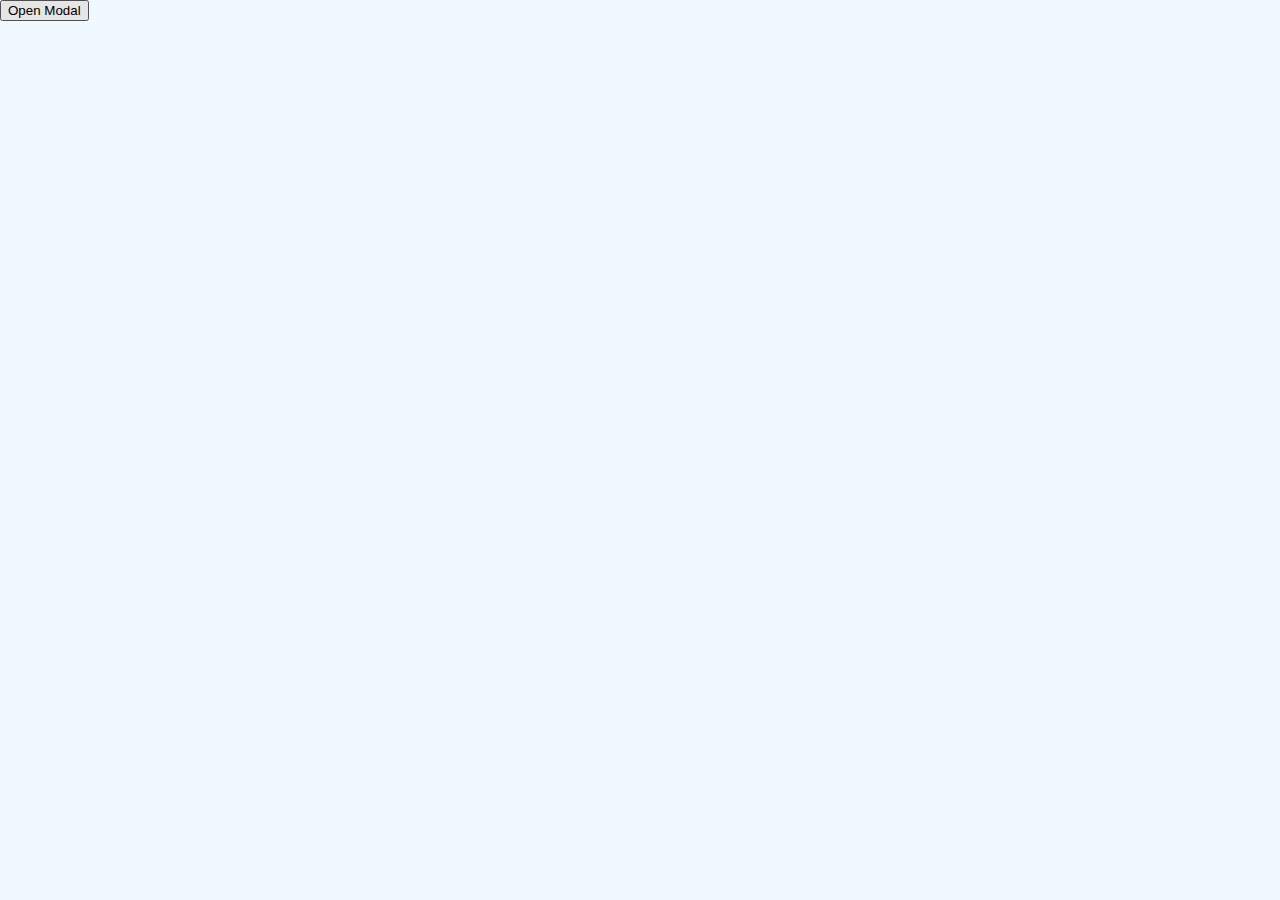
==== test.html @ a5ce080c "Bentley desk" ====
<!DOCTYPE html>
<html lang="en">
<head>
  <meta charset="UTF-8">
  <meta name="viewport" content="width=device-width, initial-scale=1.0">
  <title>Scrollable Modal with Inner Scrollbar</title>
  <style>
    /* Basic styles for modal */
    body {
      font-family: Arial, sans-serif;
      margin: 0;
      padding: 0;
      background-color: #f0f9ff;
    }

    .modal {
      display: none; /* Hidden by default */
      position: fixed;
      top: 0;
      left: 0;
      width: 100%;
      height: 100%;
      background-color: rgba(0, 0, 0, 0.5); /* Black background with opacity */
      justify-content: center;
      align-items: center;
      z-index: 1000;
    }

    .modal-content {
      background: white;
      width: 80%;
      max-width: 600px;
      max-height: 80%; /* Limit the height of the modal */
      border-radius: 8px;
      box-shadow: 0 4px 6px rgba(0, 0, 0, 0.1);
      display: flex;
      flex-direction: column;
      overflow: hidden; /* Prevent overflow outside the modal */
    }

    .modal-header {
      display: flex;
      justify-content: flex-end;
      padding: 10px;
      background-color: #00bcd4;
      border-top-left-radius: 8px;
      border-top-right-radius: 8px;
    }

    .close-btn {
      background-color: #ff4d4d;
      border: none;
      color: white;
      padding: 10px 15px;
      cursor: pointer;
      border-radius: 5px;
    }

    .close-btn:hover {
      background-color: #ff1a1a;
    }

    .modal-body {
      padding: 20px;
      overflow-y: auto; /* Enable scrolling inside the modal */
    }

    .timeline {
      position: relative;
      max-width: 100%;
    }

    .timeline::after {
      content: '';
      position: absolute;
      width: 2px;
      background-color: #00bcd4;
      top: 0;
      bottom: 0;
      left: 50%;
      margin-left: -1px;
    }

    .timeline-item {
      display: flex;
      justify-content: space-between;
      margin: 20px 0;
      position: relative;
    }

    .timeline-item:nth-child(even) .timeline-content {
      text-align: left;
      order: 2;
    }

    .timeline-item:nth-child(odd) .timeline-content {
      text-align: right;
      order: 1;
    }

    .timeline-item::before {
      content: '';
      position: absolute;
      width: 15px;
      height: 15px;
      background-color: #00bcd4;
      border-radius: 50%;
      top: 0;
      left: calc(50% - 7.5px);
      transform: translateY(-50%);
      z-index: 1;
    }

    .timeline-content {
      width: 45%;
      padding: 20px;
      background-color: #fff;
      border-radius: 8px;
      box-shadow: 0 4px 6px rgba(0, 0, 0, 0.1);
    }

    .timeline-content h3 {
      margin: 0;
      color: #00bcd4;
      font-size: 18px;
    }

    .timeline-content p {
      margin: 10px 0;
      font-size: 14px;
      color: #555;
    }

    .timeline-content span {
      font-size: 12px;
      color: #888;
    }
  </style>
</head>
<body>
  <button class="open-modal-btn" onclick="openModal()">Open Modal</button>

  <div class="modal" id="myModal">
    <div class="modal-content">
      <div class="modal-header">
        <button class="close-btn" onclick="closeModal()">Close</button>
      </div>
      <div class="modal-body">
        <div class="timeline">
          <div class="timeline-item">
            <div class="timeline-content">
              <h3>Hotel Protocol</h3>
              <span>July 2024 - Up to Date</span>
              <p>Description of my role at Hotel Protocol. The roles I held and what made me stand out.</p>
            </div>
          </div>
          <div class="timeline-item">
            <div class="timeline-content">
              <h3>IT Officer</h3>
              <span>July 2024 - Up to Date</span>
              <p>Description of my role at Hotel Protocol. The roles I held and what made me stand out.</p>
            </div>
          </div>
          <div class="timeline-item">
            <div class="timeline-content">
              <h3>Internship Training Program</h3>
              <span>July 2024 - Up to Date</span>
              <p>Description of my role at Hotel Protocol. The roles I held and what made me stand out.</p>
            </div>
          </div>
          <div class="timeline-item">
            <div class="timeline-content">
              <h3>Gomo Technologies</h3>
              <span>July 2024 - Up to Date</span>
              <p>Description of my role at Hotel Protocol. The roles I held and what made me stand out.</p>
            </div>
          </div>
          <div class="timeline-item">
            <div class="timeline-content">
              <h3>Kakebe Technologies</h3>
              <span>July 2024 - Up to Date</span>
              <p>Description of my role at Hotel Protocol. The roles I held and what made me stand out.</p>
            </div>
          </div>
          <div class="timeline-item">
            <div class="timeline-content">
              <h3>Internship Training Program</h3>
              <span>July 2024 - Up to Date</span>
              <p>Description of my role at Hotel Protocol. The roles I held and what made me stand out.</p>
            </div>
          </div>
        </div>
      </div>
    </div>
  </div>

  <script>
    const modal = document.getElementById('myModal');

    function openModal() {
      modal.style.display = 'flex';
    }

    function closeModal() {
      modal.style.display = 'none';
    }

    window.addEventListener('click', (event) => {
      if (event.target === modal) {
        closeModal();
      }
    });
  </script>
</body>
</html>
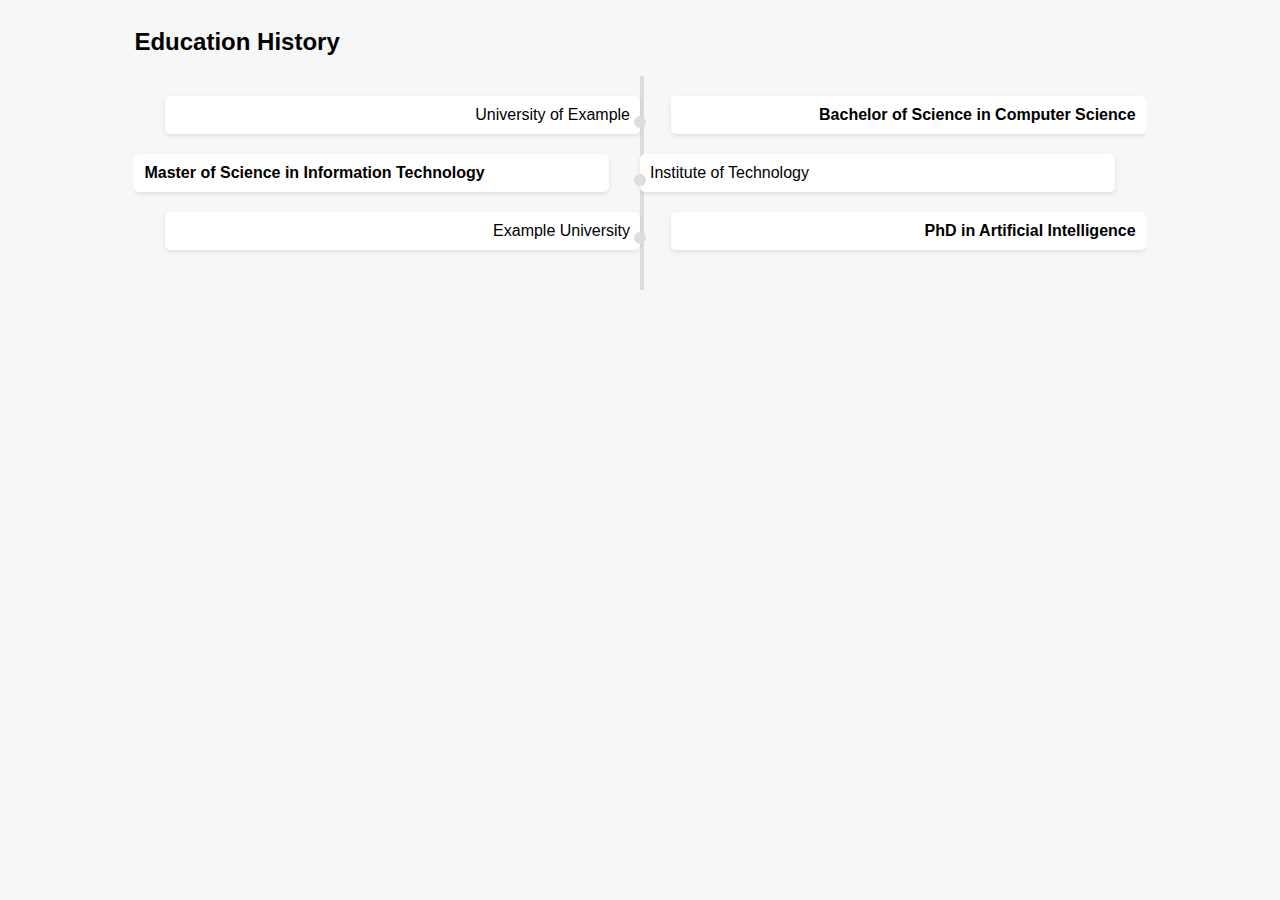
==== commit e449d6f8: "Paulins Pax" ====
--- a/test.html
+++ b/test.html
@@ -1,215 +1,283 @@
+<!-- <!DOCTYPE html>
+<html lang="en">
+<head>
+    <meta charset="UTF-8">
+    <meta name="viewport" content="width=device-width, initial-scale=1.0">
+    <title>Education History Timeline</title>
+    <style>
+        body {
+            font-family: Arial, sans-serif;
+            background-color: #f7f7f7;
+        }
+        .container {
+            width: 80%;
+            margin: auto;
+            overflow: hidden;
+        }
+        .timeline {
+            position: relative;
+            padding: 20px 0;
+            list-style: none;
+        }
+        .timeline:before {
+            content: '';
+            position: absolute;
+            left: 50%;
+            top: 0;
+            bottom: 0;
+            width: 4px;
+            background: #ddd;
+        }
+        .timeline-item {
+            padding: 20px;
+            position: relative;
+            width: 50%;
+            box-sizing: border-box;
+        }
+        .timeline-item:nth-child(odd) {
+            left: 0;
+        }
+        .timeline-item:nth-child(even) {
+            left: 50%;
+        }
+        .timeline-item:nth-child(odd):before {
+            content: '';
+            position: absolute;
+            top: 20px;
+            right: -6px;
+            width: 12px;
+            height: 12px;
+            background: #ddd;
+            border-radius: 50%;
+            box-shadow: 0 0 0 4px #f7f7f7;
+        }
+        .timeline-item:nth-child(even):before {
+            content: '';
+            position: absolute;
+            top: 20px;
+            left: -6px;
+            width: 12px;
+            height: 12px;
+            background: #ddd;
+            border-radius: 50%;
+            box-shadow: 0 0 0 4px #f7f7f7;
+        }
+        .timeline-item .award,
+        .timeline-item .institution {
+            padding: 10px;
+            background: #ffffff;
+            border-radius: 5px;
+            box-shadow: 0 2px 5px rgba(0, 0, 0, 0.1);
+        }
+        .timeline-item .award {
+            text-align: right;
+            font-weight: bold;
+        }
+        .timeline-item .institution {
+            text-align: left;
+        }
+    </style>
+</head>
+<body>
+    <div class="container">
+        <h2>Education History</h2>
+        <ul class="timeline">
+            <li class="timeline-item">
+                <div class="award">Bachelor of Science in Computer Science</div>
+                <div class="institution">University of Example</div>
+            </li>
+            <li class="timeline-item">
+                <div class="award">Master of Science in Information Technology</div>
+                <div class="institution">Institute of Technology</div>
+            </li>
+            <li class="timeline-item">
+                <div class="award">PhD in Artificial Intelligence</div>
+                <div class="institution">Example University</div>
+            </li>
+        </ul>
+    </div>
+</body>
+</html> -->
+<!-- <!DOCTYPE html>
+<html lang="en">
+<head>
+    <meta charset="UTF-8">
+    <meta name="viewport" content="width=device-width, initial-scale=1.0">
+    <title>Education History Timeline</title>
+    <style>
+        body {
+            font-family: Arial, sans-serif;
+            background-color: #f7f7f7;
+        }
+        .container {
+            width: 80%;
+            margin: auto;
+            overflow: hidden;
+        }
+        .timeline {
+            position: relative;
+            padding: 20px 0;
+            list-style: none;
+        }
+        .timeline:before {
+            content: '';
+            position: absolute;
+            left: 50%;
+            top: 0;
+            bottom: 0;
+            width: 4px;
+            background: #ddd;
+        }
+        .timeline-item {
+            padding: 20px;
+            position: relative;
+            width: 50%;
+            box-sizing: border-box;
+        }
+        .timeline-item:nth-child(odd) {
+            left: 50%;
+            text-align: right;
+        }
+        .timeline-item:nth-child(even) {
+            left: 0;
+            text-align: left;
+        }
+        .timeline-item:before {
+            content: '';
+            position: absolute;
+            top: 20px;
+            width: 12px;
+            height: 12px;
+            background: #ddd;
+            border-radius: 50%;
+            box-shadow: 0 0 0 4px #f7f7f7;
+        }
+        .timeline-item:nth-child(odd):before {
+            right: -6px;
+        }
+        .timeline-item:nth-child(even):before {
+            left: -6px;
+        }
+        .award,
+        .institution {
+            padding: 10px;
+            background: #ffffff;
+            border-radius: 5px;
+            box-shadow: 0 2px 5px rgba(0, 0, 0, 0.1);
+        }
+    </style>
+</head>
+<body>
+    <div class="container">
+        <h2>Education History</h2>
+        <ul class="timeline">
+            <li class="timeline-item">
+                <div class="award">Bachelor of Science in Computer Science</div>
+                <div class="institution">University of Example</div>
+            </li>
+            <li class="timeline-item">
+                <div class="award">Master of Science in Information Technology</div>
+                <div class="institution">Institute of Technology</div>
+            </li>
+            <li class="timeline-item">
+                <div class="award">PhD in Artificial Intelligence</div>
+                <div class="institution">Example University</div>
+            </li>
+        </ul>
+    </div>
+</body>
+</html> -->
 <!DOCTYPE html>
 <html lang="en">
 <head>
-  <meta charset="UTF-8">
-  <meta name="viewport" content="width=device-width, initial-scale=1.0">
-  <title>Scrollable Modal with Inner Scrollbar</title>
-  <style>
-    /* Basic styles for modal */
-    body {
-      font-family: Arial, sans-serif;
-      margin: 0;
-      padding: 0;
-      background-color: #f0f9ff;
-    }
-
-    .modal {
-      display: none; /* Hidden by default */
-      position: fixed;
-      top: 0;
-      left: 0;
-      width: 100%;
-      height: 100%;
-      background-color: rgba(0, 0, 0, 0.5); /* Black background with opacity */
-      justify-content: center;
-      align-items: center;
-      z-index: 1000;
-    }
-
-    .modal-content {
-      background: white;
-      width: 80%;
-      max-width: 600px;
-      max-height: 80%; /* Limit the height of the modal */
-      border-radius: 8px;
-      box-shadow: 0 4px 6px rgba(0, 0, 0, 0.1);
-      display: flex;
-      flex-direction: column;
-      overflow: hidden; /* Prevent overflow outside the modal */
-    }
-
-    .modal-header {
-      display: flex;
-      justify-content: flex-end;
-      padding: 10px;
-      background-color: #00bcd4;
-      border-top-left-radius: 8px;
-      border-top-right-radius: 8px;
-    }
-
-    .close-btn {
-      background-color: #ff4d4d;
-      border: none;
-      color: white;
-      padding: 10px 15px;
-      cursor: pointer;
-      border-radius: 5px;
-    }
-
-    .close-btn:hover {
-      background-color: #ff1a1a;
-    }
-
-    .modal-body {
-      padding: 20px;
-      overflow-y: auto; /* Enable scrolling inside the modal */
-    }
-
-    .timeline {
-      position: relative;
-      max-width: 100%;
-    }
-
-    .timeline::after {
-      content: '';
-      position: absolute;
-      width: 2px;
-      background-color: #00bcd4;
-      top: 0;
-      bottom: 0;
-      left: 50%;
-      margin-left: -1px;
-    }
-
-    .timeline-item {
-      display: flex;
-      justify-content: space-between;
-      margin: 20px 0;
-      position: relative;
-    }
-
-    .timeline-item:nth-child(even) .timeline-content {
-      text-align: left;
-      order: 2;
-    }
-
-    .timeline-item:nth-child(odd) .timeline-content {
-      text-align: right;
-      order: 1;
-    }
-
-    .timeline-item::before {
-      content: '';
-      position: absolute;
-      width: 15px;
-      height: 15px;
-      background-color: #00bcd4;
-      border-radius: 50%;
-      top: 0;
-      left: calc(50% - 7.5px);
-      transform: translateY(-50%);
-      z-index: 1;
-    }
-
-    .timeline-content {
-      width: 45%;
-      padding: 20px;
-      background-color: #fff;
-      border-radius: 8px;
-      box-shadow: 0 4px 6px rgba(0, 0, 0, 0.1);
-    }
-
-    .timeline-content h3 {
-      margin: 0;
-      color: #00bcd4;
-      font-size: 18px;
-    }
-
-    .timeline-content p {
-      margin: 10px 0;
-      font-size: 14px;
-      color: #555;
-    }
-
-    .timeline-content span {
-      font-size: 12px;
-      color: #888;
-    }
-  </style>
+    <meta charset="UTF-8">
+    <meta name="viewport" content="width=device-width, initial-scale=1.0">
+    <title>Education History Timeline</title>
+    <style>
+        body {
+            font-family: Arial, sans-serif;
+            background-color: #f7f7f7;
+        }
+        .container {
+            width: 80%;
+            margin: auto;
+            overflow: hidden;
+        }
+        .timeline {
+            position: relative;
+            padding: 20px 0;
+            list-style: none;
+        }
+        .timeline:before {
+            content: '';
+            position: absolute;
+            left: 50%;
+            top: 0;
+            bottom: 0;
+            width: 4px;
+            background: #ddd;
+        }
+        .timeline-item {
+            display: flex;
+            position: relative;
+            margin-bottom: 20px;
+            width: 100%;
+        }
+        .timeline-item:nth-child(odd) .content {
+            order: 2;
+            margin-left: auto;
+            text-align: right;
+        }
+        .timeline-item:nth-child(even) .content {
+            order: 1;
+            margin-right: auto;
+            text-align: left;
+        }
+        .timeline-item:before {
+            content: '';
+            position: absolute;
+            top: 20px;
+            left: 50%;
+            width: 12px;
+            height: 12px;
+            background: #ddd;
+            border-radius: 50%;
+            transform: translateX(-50%);
+        }
+        .content {
+            padding: 10px;
+            background: #ffffff;
+            border-radius: 5px;
+            box-shadow: 0 2px 5px rgba(0, 0, 0, 0.1);
+            width: 45%;
+        }
+        .award {
+            text-align: right;
+            font-weight: bold;
+        }
+        .institution {
+            text-align: left;
+        }
+    </style>
 </head>
 <body>
-  <button class="open-modal-btn" onclick="openModal()">Open Modal</button>
-
-  <div class="modal" id="myModal">
-    <div class="modal-content">
-      <div class="modal-header">
-        <button class="close-btn" onclick="closeModal()">Close</button>
-      </div>
-      <div class="modal-body">
-        <div class="timeline">
-          <div class="timeline-item">
-            <div class="timeline-content">
-              <h3>Hotel Protocol</h3>
-              <span>July 2024 - Up to Date</span>
-              <p>Description of my role at Hotel Protocol. The roles I held and what made me stand out.</p>
-            </div>
-          </div>
-          <div class="timeline-item">
-            <div class="timeline-content">
-              <h3>IT Officer</h3>
-              <span>July 2024 - Up to Date</span>
-              <p>Description of my role at Hotel Protocol. The roles I held and what made me stand out.</p>
-            </div>
-          </div>
-          <div class="timeline-item">
-            <div class="timeline-content">
-              <h3>Internship Training Program</h3>
-              <span>July 2024 - Up to Date</span>
-              <p>Description of my role at Hotel Protocol. The roles I held and what made me stand out.</p>
-            </div>
-          </div>
-          <div class="timeline-item">
-            <div class="timeline-content">
-              <h3>Gomo Technologies</h3>
-              <span>July 2024 - Up to Date</span>
-              <p>Description of my role at Hotel Protocol. The roles I held and what made me stand out.</p>
-            </div>
-          </div>
-          <div class="timeline-item">
-            <div class="timeline-content">
-              <h3>Kakebe Technologies</h3>
-              <span>July 2024 - Up to Date</span>
-              <p>Description of my role at Hotel Protocol. The roles I held and what made me stand out.</p>
-            </div>
-          </div>
-          <div class="timeline-item">
-            <div class="timeline-content">
-              <h3>Internship Training Program</h3>
-              <span>July 2024 - Up to Date</span>
-              <p>Description of my role at Hotel Protocol. The roles I held and what made me stand out.</p>
-            </div>
-          </div>
-        </div>
-      </div>
+    <div class="container">
+        <h2>Education History</h2>
+        <ul class="timeline">
+            <li class="timeline-item">
+                <div class="content institution">University of Example</div>
+                <div class="content award">Bachelor of Science in Computer Science</div>
+            </li>
+            <li class="timeline-item">
+                <div class="content award">Master of Science in Information Technology</div>
+                <div class="content institution">Institute of Technology</div>
+            </li>
+            <li class="timeline-item">
+                <div class="content institution">Example University</div>
+                <div class="content award">PhD in Artificial Intelligence</div>
+            </li>
+        </ul>
     </div>
-  </div>
-
-  <script>
-    const modal = document.getElementById('myModal');
-
-    function openModal() {
-      modal.style.display = 'flex';
-    }
-
-    function closeModal() {
-      modal.style.display = 'none';
-    }
-
-    window.addEventListener('click', (event) => {
-      if (event.target === modal) {
-        closeModal();
-      }
-    });
-  </script>
 </body>
 </html>
+
